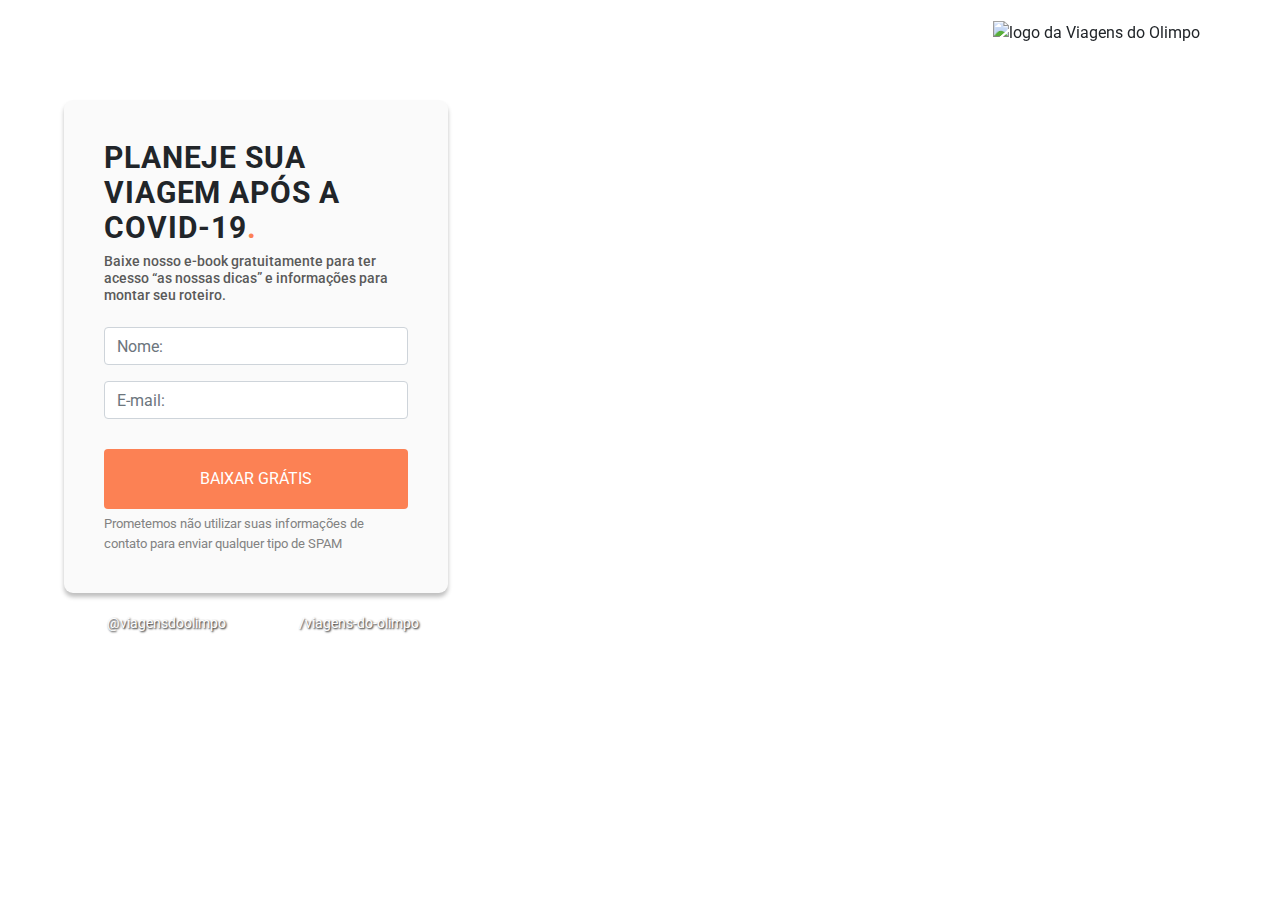
==== landing-page-2.html @ aa4890e9 "texto do figma nas 2 landing page" ====
<!DOCTYPE html>
<html lang="pt">
  <head>
    <!-- Google Tag Manager -->
    <script>
      (function (w, d, s, l, i) {
        w[l] = w[l] || [];
        w[l].push({ "gtm.start": new Date().getTime(), event: "gtm.js" });
        var f = d.getElementsByTagName(s)[0],
          j = d.createElement(s),
          dl = l != "dataLayer" ? "&l=" + l : "";
        j.async = true;
        j.src = "https://www.googletagmanager.com/gtm.js?id=" + i + dl;
        f.parentNode.insertBefore(j, f);
      })(window, document, "script", "dataLayer", "GTM-NQMM63X");
    </script>
    <!-- End Google Tag Manager -->

    <meta charset="UTF-8" />
    <meta name="viewport" content="width=device-width, initial-scale=1.0" />
    <title>Viagens do Olimpo</title>
    <link
      rel="stylesheet"
      href="https://stackpath.bootstrapcdn.com/bootstrap/4.4.1/css/bootstrap.min.css"
      integrity="sha384-Vkoo8x4CGsO3+Hhxv8T/Q5PaXtkKtu6ug5TOeNV6gBiFeWPGFN9MuhOf23Q9Ifjh"
      crossorigin="anonymous"
    />
    <link
      href="https://fonts.googleapis.com/css2?family=Roboto:wght@400;700&display=swap"
      rel="stylesheet"
    />
    <link type="text/css" rel="stylesheet" href="style.css" />
  </head>

  <body>
    <!-- Google Tag Manager (noscript) -->
    <noscript
      ><iframe
        src="https://www.googletagmanager.com/ns.html?id=GTM-NQMM63X"
        height="0"
        width="0"
        style="display: none; visibility: hidden;"
      ></iframe
    ></noscript>
    <!-- End Google Tag Manager (noscript) -->

    <header>
      <img src="public/logo-branco.png" alt="logo da Viagens do Olimpo" />
    </header>
    <div class="container">
      <div class="row">
        <div class="col-lg-4 col-md-6 col-sm-12">
          <form
            method="POST"
            action="https://smtl.gama.academy/leads/db228f50-915e-11ea-9e98-2f3c29e0891c"
          >
            <h1>
              Planeje sua viagem após a COVID-19<span class="dot">.</span>
            </h1>
            <h2>
              Baixe nosso e-book gratuitamente para ter acesso “as nossas dicas”
              e informações para montar seu roteiro.
            </h2>
            <div class="form-group mt-4">
              <input
                class="form-control"
                name="name"
                type="text"
                pattern="^\D{2,}\s[\D\s]{2,}$"
                placeholder="Nome:"
                required
              />
            </div>
            <div class="form-group">
              <input
                class="form-control"
                name="email"
                type="email"
                placeholder="E-mail:"
                required
              />
            </div>

            <input
              name="redirectTo"
              type="hidden"
              value="https://viagensdoolimpo.netlify.app/thank-you"
            />
            <input name="debugMode" type="hidden" value="true" />
            <input type="submit" class="btn btn-block" value="Baixar Grátis" />
            <p>
              Prometemos não utilizar suas informações de contato para enviar
              qualquer tipo de SPAM
            </p>
          </form>
        </div>
      </div>
      <div class="row social-media">
        <div class="col-lg-4 col-md-6 col-sm-12 d-flex">
          <div class="col-6">
            <a
              href="https://www.instagram.com/viagensdoolimpo/"
              target="_blank"
            >
              <picture>
                <source
                  media="(max-width: 575.98px)"
                  srcset="public/icon-ig-escuro.svg"
                />
                <source srcset="public/icon-ig-claro.svg" />
                <img src="public/icon-ig-claro.svg" alt="ícone do instagram" />
              </picture>
              @viagensdoolimpo
            </a>
          </div>
          <div class="col-6">
            <a
              href="https://web.facebook.com/Viagens-do-Olimpo-107332367647173/?modal=admin_todo_tour&_rdc=1&_rdr"
              target="_blank"
            >
              <picture>
                <source
                  media="(max-width: 575.98px)"
                  srcset="public/icon-fb-escuro.svg"
                />
                <source srcset="public/icon-fb-claro.svg" />
                <img src="public/icon-fb-claro.svg" alt="ícone do facebook" />
              </picture>
              /viagens-do-olimpo
            </a>
          </div>
        </div>
      </div>
    </div>
  </body>
</html>
---- style.css ----
body {
  background-image: url("./public/banner-landing-02.png");
  background-attachment: fixed;
  background-repeat: no-repeat;
  background-size: 100%;
  background-position: center center;
  font-family: "Roboto", sans-serif;
  position: relative;
}

.container {
  max-width: 90vw;
}

header {
  position: fixed;
  top: 20px;
  right: 80px;
}

header img {
  width: 200px;
}

form {
  margin-top: 100px;
  padding: 40px;
  border-radius: 9px;
  box-shadow: 0px 4px 4px rgba(0, 0, 0, 0.25);
  min-width: 300px;
  background-color: #fafafa;
}

h1 {
  font-weight: 700;
  font-size: 30px;
  line-height: 35px;
  letter-spacing: 0.03em;
  text-transform: uppercase;
}

.dot {
  color: #fc8154;
}

h2 {
  font-size: 14px;
  color: #5a5a5a;
}

form p {
  color: #828282;
  font-size: 13px;
  margin-top: 5px;
  margin-bottom: 0;
}

input[type="submit"] {
  background-color: #fc8154;
  color: white;
  border-radius: 4px;
  cursor: pointer;
  text-transform: uppercase;
  margin-top: 30px;
  height: 60px;
}

input[type="submit"]:hover {
  background-color: #e9ae98;
  transition: 0.3s;
}

.social-media img {
  width: 20px;
  margin-right: 10px;
  margin-left: 10px;
}

.social-media a {
  text-decoration: none;
  color: #ffffff;
  text-shadow: 1px 1px 2px black;
}

.social-media {
  margin-top: 20px;
  margin-bottom: 20px;
  color: #ffffff;
  font-size: 14px;
}

.social-media,
.col-md-6,
.col-6 {
  padding-left: 0;
  padding-right: 0;
}

@media (max-width: 575.98px) {
  body {
    background-image: url("./public/banner-landing-mobile.jpg");
    background-attachment: fixed;
    background-repeat: no-repeat;
    background-size: cover;
    background-position: center center;
    font-family: "Roboto", sans-serif;
    position: relative;
  }

  form {
    margin-top: 100px;
    border: none;
    border-radius: 0;
    box-shadow: none;
    padding-bottom: 0;
  }

  .social-media {
    padding: 40px;
    margin-top: 0;
    color: #000000;
    font-size: 14px;
    background-color: #fafafa;
  }

  .social-media a {
    color: #000000;
    font-size: 12px;
    text-shadow: none;
  }

  .social-media img {
    margin-right: 5px;
  }
}
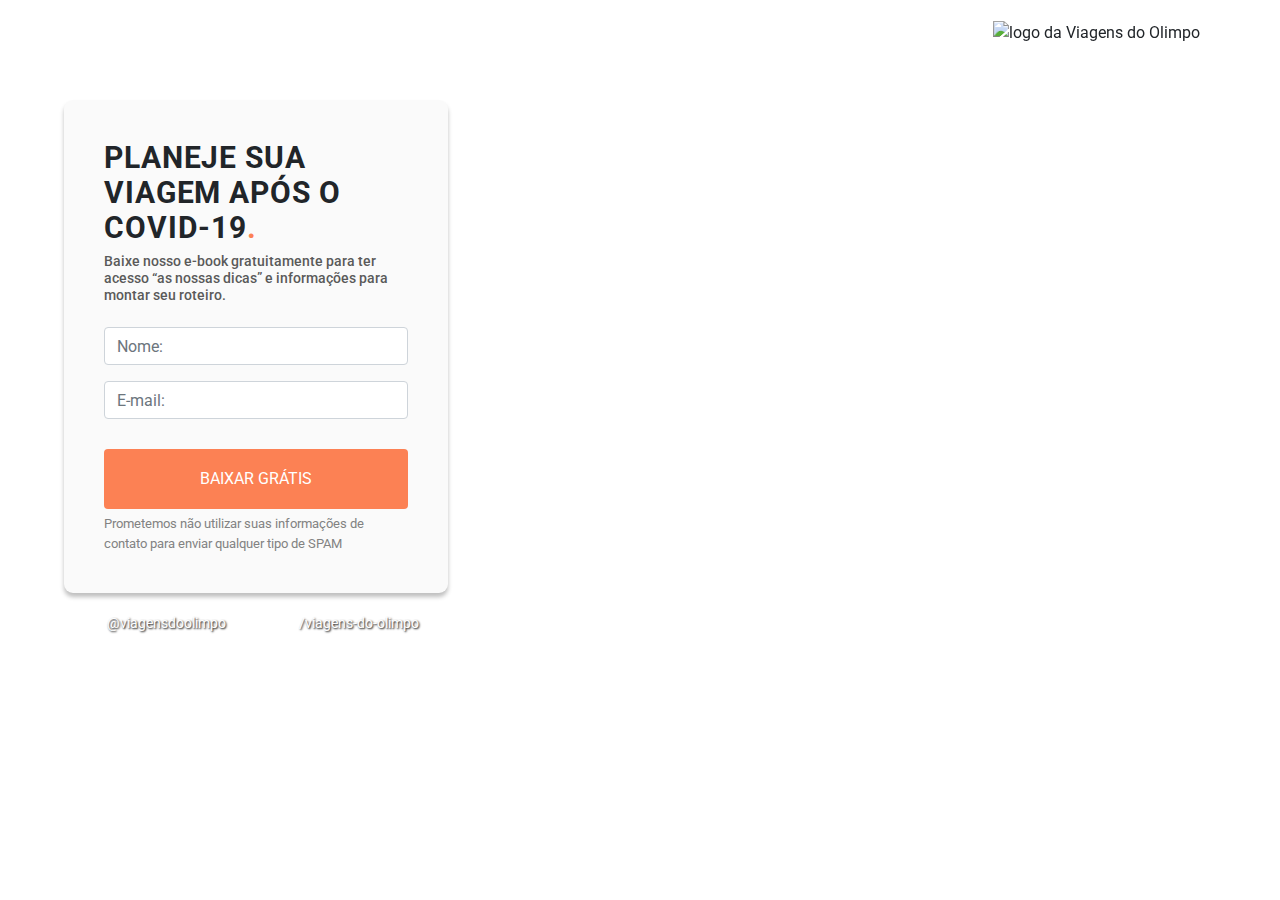
==== commit ee26b780: "ajustes landing 2" ====
--- a/landing-page-2.html
+++ b/landing-page-2.html
@@ -15,7 +15,7 @@
       })(window, document, "script", "dataLayer", "GTM-NQMM63X");
     </script>
     <!-- End Google Tag Manager -->
-
+    <script async src="https://static.addtoany.com/menu/page.js"></script>
     <meta charset="UTF-8" />
     <meta name="viewport" content="width=device-width, initial-scale=1.0" />
     <title>Viagens do Olimpo</title>
@@ -45,6 +45,12 @@
     <!-- End Google Tag Manager (noscript) -->
 
     <header>
+      <div class="a2a_kit a2a_kit_size_32 a2a_default_style" id="share-buttons-top">
+        <a class="a2a_button_facebook"></a>
+        <a class="a2a_button_twitter"></a>
+        <a class="a2a_button_whatsapp"></a>
+        <a class="a2a_button_linkedin"></a>
+      </div>
       <img src="public/logo-branco.png" alt="logo da Viagens do Olimpo" />
     </header>
     <div class="container">
@@ -55,7 +61,7 @@
             action="https://smtl.gama.academy/leads/db228f50-915e-11ea-9e98-2f3c29e0891c"
           >
             <h1>
-              Planeje sua viagem após a COVID-19<span class="dot">.</span>
+              Planeje sua viagem após o COVID-19<span class="dot">.</span>
             </h1>
             <h2>
               Baixe nosso e-book gratuitamente para ter acesso “as nossas dicas”
@@ -131,6 +137,14 @@
           </div>
         </div>
       </div>
+      
+      <div class="a2a_kit a2a_kit_size_32 a2a_default_style" id="share-buttons-bottom">
+        <a class="a2a_button_facebook"></a>
+        <a class="a2a_button_twitter"></a>
+        <a class="a2a_button_whatsapp"></a>
+        <a class="a2a_button_linkedin"></a>
+      </div>
+
     </div>
   </body>
 </html>
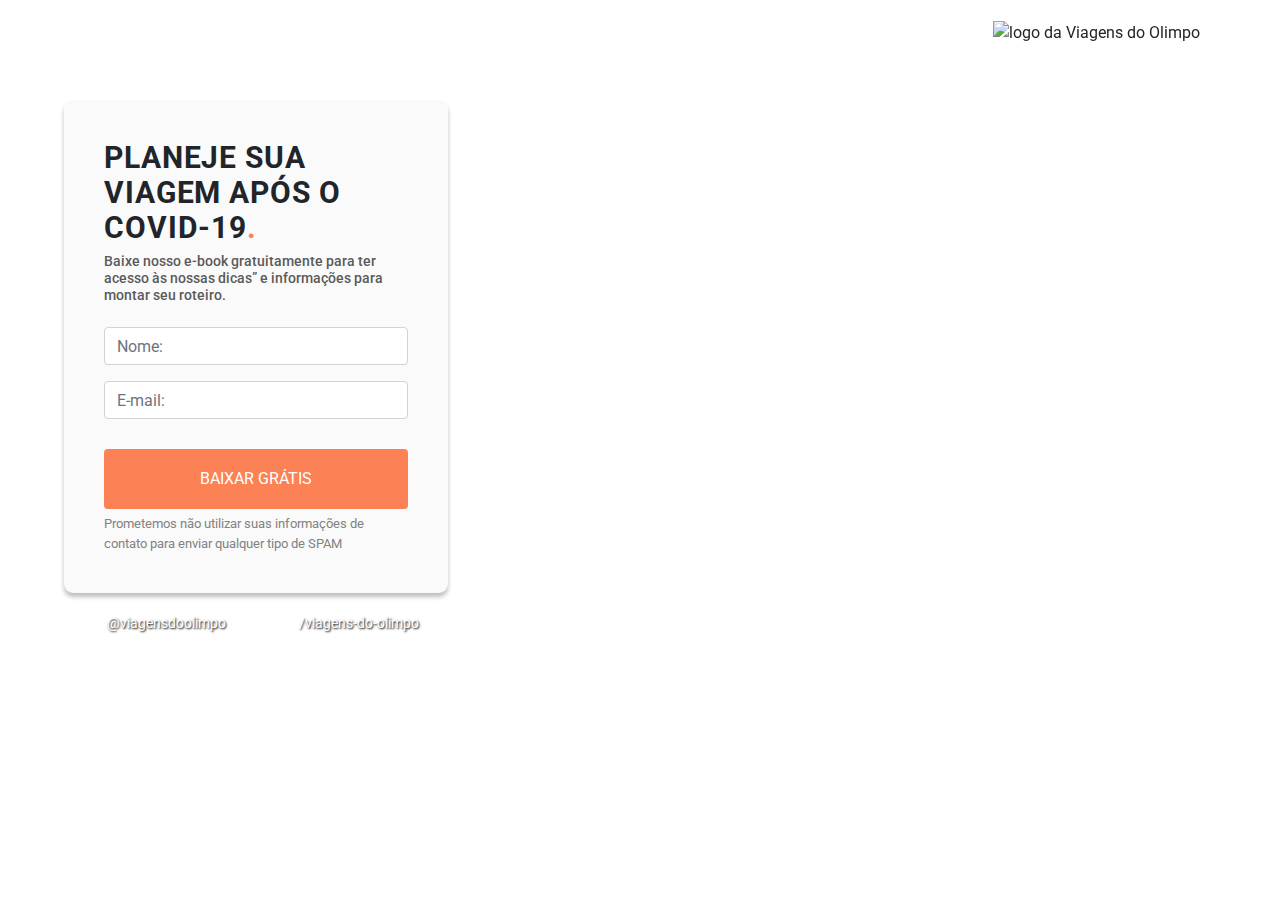
==== commit d5a4af23: "ajustes ortografia" ====
--- a/landing-page-2.html
+++ b/landing-page-2.html
@@ -64,7 +64,7 @@
               Planeje sua viagem após o COVID-19<span class="dot">.</span>
             </h1>
             <h2>
-              Baixe nosso e-book gratuitamente para ter acesso “as nossas dicas”
+              Baixe nosso e-book gratuitamente para ter acesso às nossas dicas”
               e informações para montar seu roteiro.
             </h2>
             <div class="form-group mt-4">
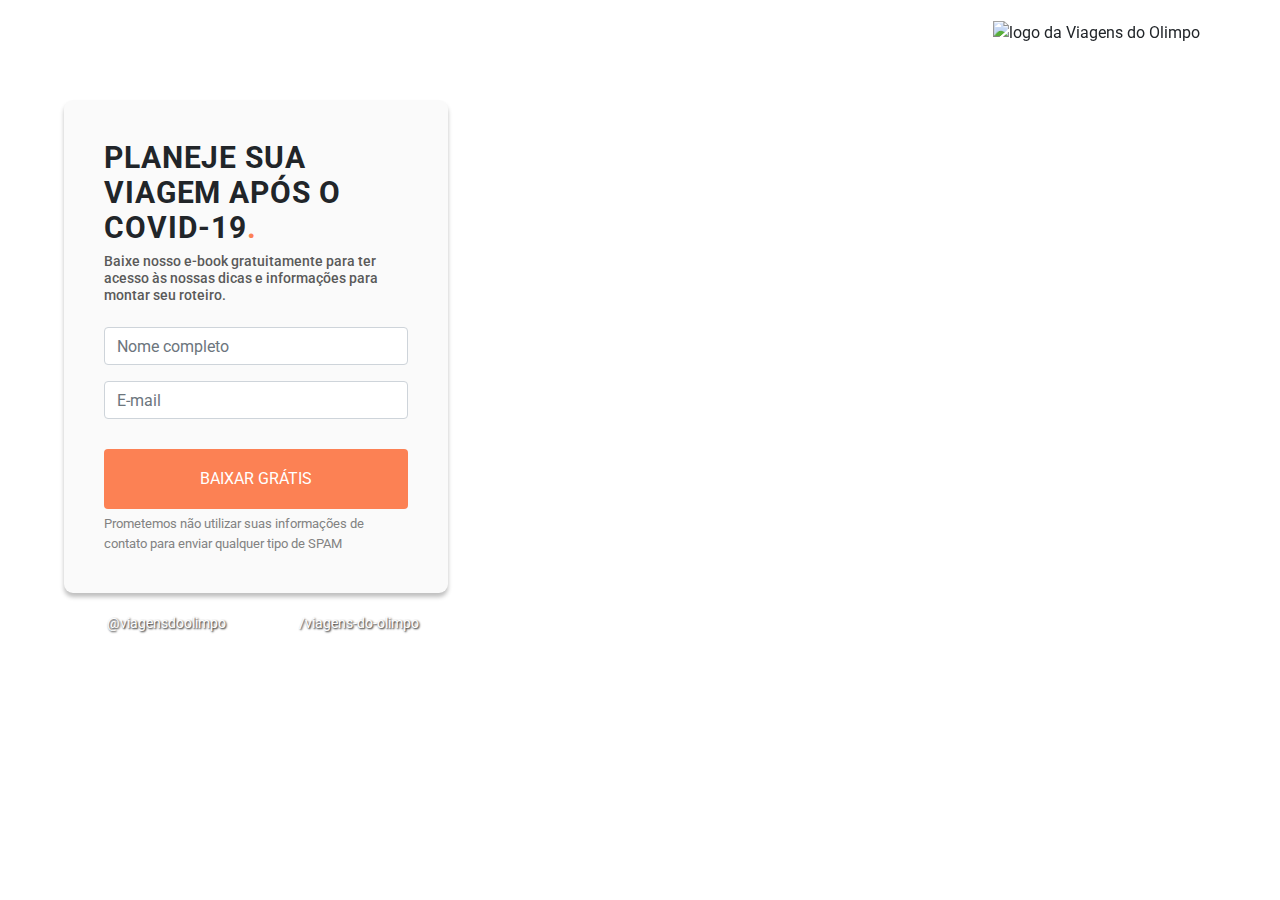
==== commit 8fafe199: "ajuste no placeholder" ====
--- a/landing-page-2.html
+++ b/landing-page-2.html
@@ -64,7 +64,7 @@
               Planeje sua viagem após o COVID-19<span class="dot">.</span>
             </h1>
             <h2>
-              Baixe nosso e-book gratuitamente para ter acesso às nossas dicas”
+              Baixe nosso e-book gratuitamente para ter acesso às nossas dicas
               e informações para montar seu roteiro.
             </h2>
             <div class="form-group mt-4">
@@ -73,7 +73,7 @@
                 name="name"
                 type="text"
                 pattern="^\D{2,}\s[\D\s]{2,}$"
-                placeholder="Nome:"
+                placeholder="Nome completo"
                 required
               />
             </div>
@@ -82,7 +82,7 @@
                 class="form-control"
                 name="email"
                 type="email"
-                placeholder="E-mail:"
+                placeholder="E-mail"
                 required
               />
             </div>
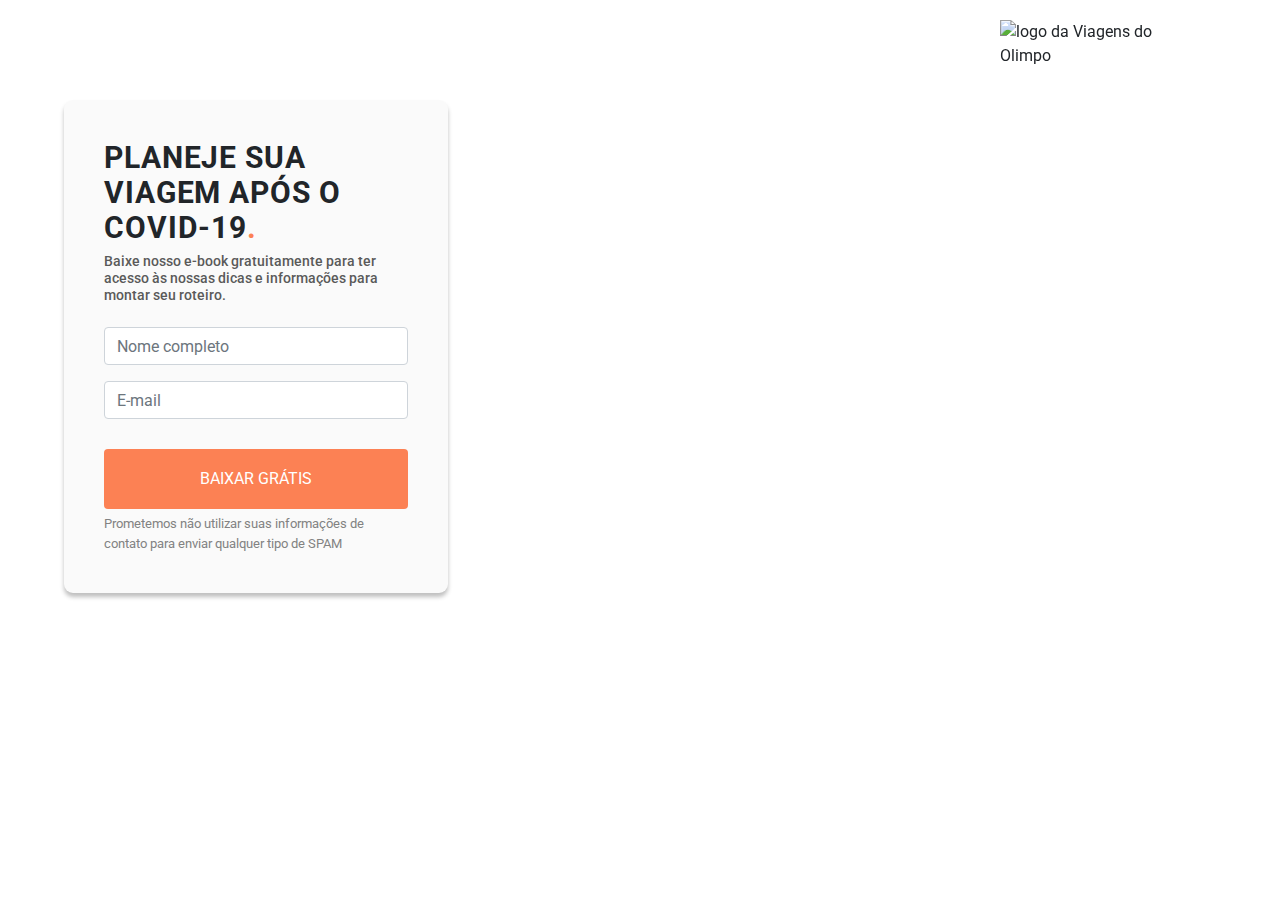
==== commit e7f377c1: "aplicando mudanças form na landing 2" ====
--- a/landing-page-2.html
+++ b/landing-page-2.html
@@ -59,6 +59,8 @@
           <form
             method="POST"
             action="https://smtl.gama.academy/leads/db228f50-915e-11ea-9e98-2f3c29e0891c"
+            netlify
+            name="form-submit"
           >
             <h1>
               Planeje sua viagem após o COVID-19<span class="dot">.</span>
@@ -92,7 +94,7 @@
               type="hidden"
               value="https://viagensdoolimpo.netlify.app/thank-you"
             />
-            <input name="debugMode" type="hidden" value="true" />
+            <!-- <input name="debugMode" type="hidden" value="true" /> -->
             <input type="submit" class="btn btn-block" value="Baixar Grátis" />
             <p>
               Prometemos não utilizar suas informações de contato para enviar
@@ -101,12 +103,13 @@
           </form>
         </div>
       </div>
-      <div class="row social-media">
+      <!-- <div class="row social-media">
         <div class="col-lg-4 col-md-6 col-sm-12 d-flex">
           <div class="col-6">
             <a
               href="https://www.instagram.com/viagensdoolimpo/"
               target="_blank"
+              rel="noreferrer"
             >
               <picture>
                 <source
@@ -123,6 +126,7 @@
             <a
               href="https://web.facebook.com/Viagens-do-Olimpo-107332367647173/?modal=admin_todo_tour&_rdc=1&_rdr"
               target="_blank"
+              rel="noreferrer"
             >
               <picture>
                 <source
@@ -136,7 +140,7 @@
             </a>
           </div>
         </div>
-      </div>
+      </div> -->
       
       <div class="a2a_kit a2a_kit_size_32 a2a_default_style" id="share-buttons-bottom">
         <a class="a2a_button_facebook"></a>
--- a/style.css
+++ b/style.css
@@ -16,10 +16,20 @@
   position: fixed;
   top: 20px;
   right: 80px;
+  display: flex;
+  align-items: center;
 }
 
 header img {
   width: 200px;
+}
+
+#share-buttons-top{
+  margin-right: 20px;
+}
+
+#share-buttons-bottom {
+  display: none;
 }
 
 form {
@@ -72,8 +82,7 @@
 
 .social-media img {
   width: 20px;
-  margin-right: 10px;
-  margin-left: 10px;
+  margin-right: 2px;
 }
 
 .social-media a {
@@ -96,19 +105,35 @@
   padding-right: 0;
 }
 
+/* Versão mobile ----------------------------------------------------------------------------------------- */
+
+@media (max-width: 900px) {
+
+  body {
+    background-size: cover ;
+  }
+
+}
+
 @media (max-width: 575.98px) {
+
   body {
     background-image: url("./public/banner-landing-mobile.jpg");
     background-attachment: fixed;
     background-repeat: no-repeat;
-    background-size: cover;
     background-position: center center;
     font-family: "Roboto", sans-serif;
     position: relative;
   }
 
+  .container {
+    padding: 0;
+    max-width: 100vw;
+  }
+
   form {
-    margin-top: 100px;
+    margin-top: 70vh;
+    width: 100%;
     border: none;
     border-radius: 0;
     box-shadow: none;
@@ -132,4 +157,21 @@
   .social-media img {
     margin-right: 5px;
   }
+
+  #share-buttons-top {
+    display: none;
+  }
+
+  #share-buttons-bottom {
+    display: block;
+    padding-top: 20px;
+    padding-bottom: 20px;
+    padding-left: 20px;
+    background-color:#fafafa ;
+  }
+
+  .row {
+    margin-right: 0;
+  }
+
 }
